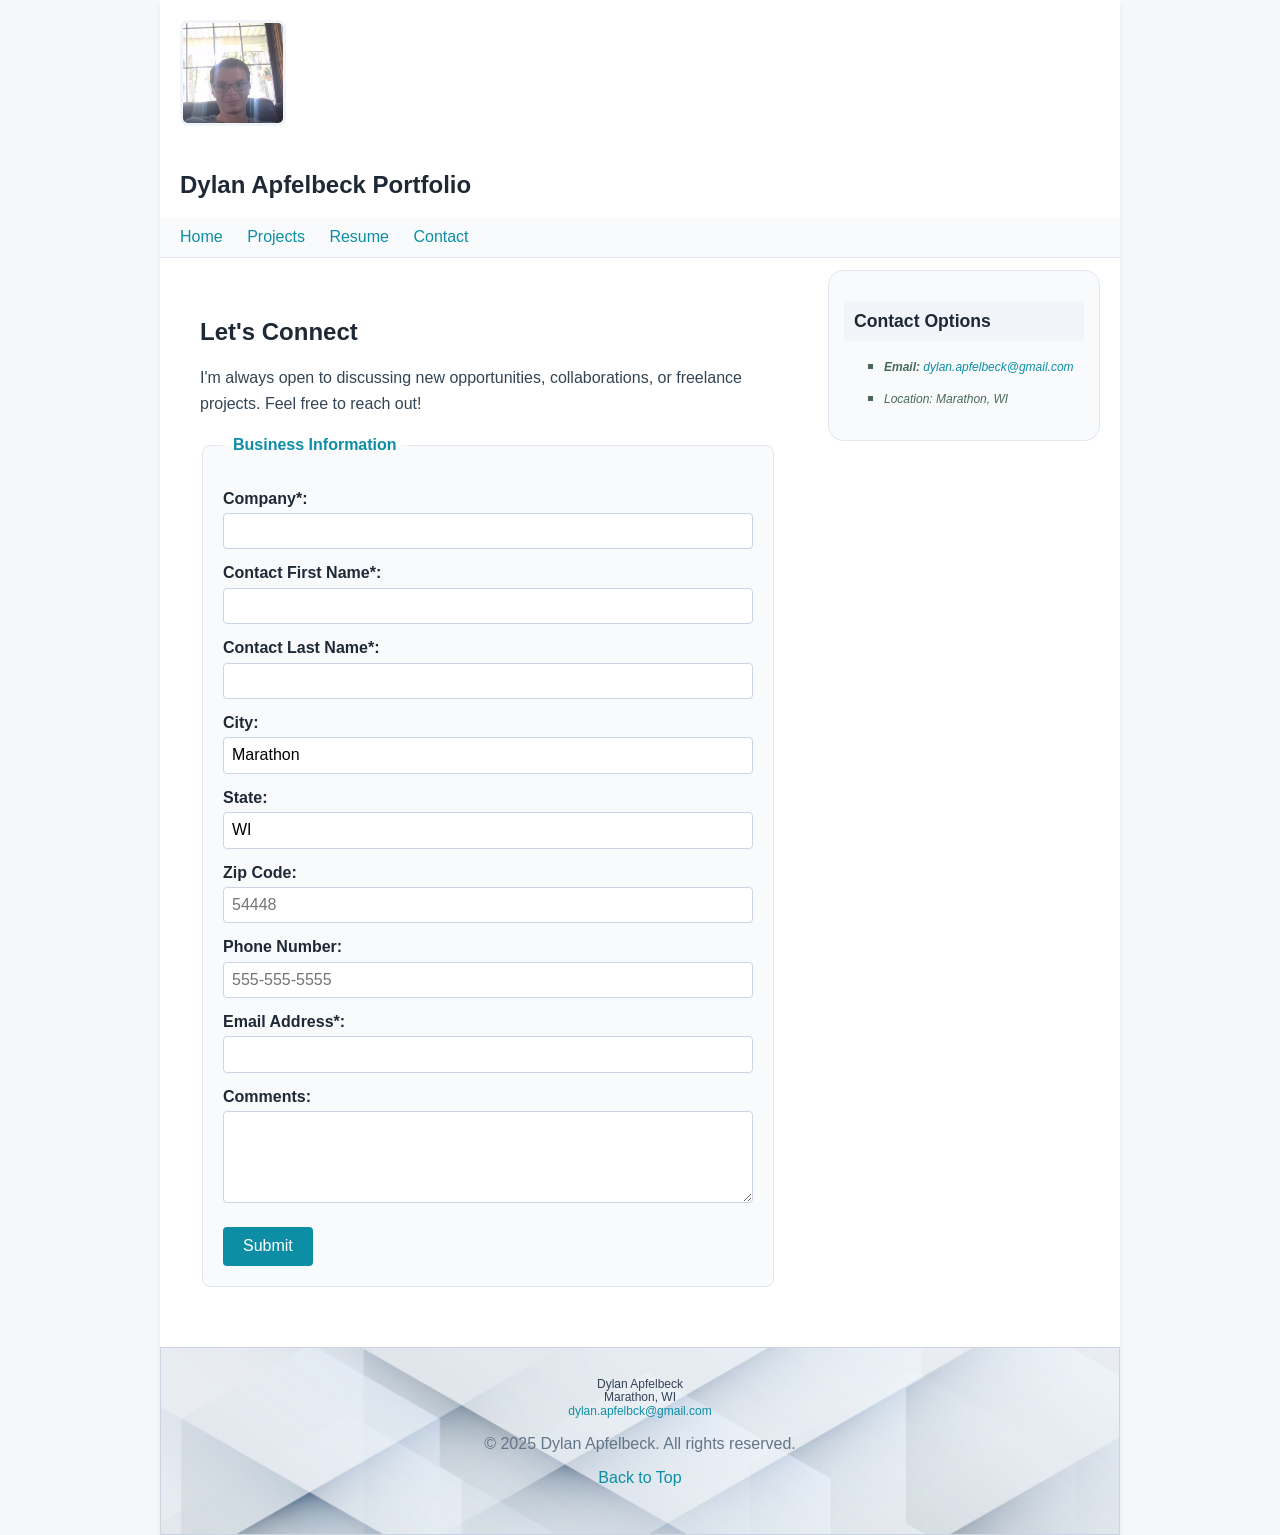
==== contact.html @ 886bfedc "Add files via upload" ====
<!DOCTYPE html>
<html lang="en">

<head>
    <!-- Dylan Apfelbeck | Portfolio Project | Home Page -->
    <meta charset="UTF-8">
    <meta name="keywords" content="Dylan Apfelbeck, contact, email, portfolio, software developer">
    <meta name="description" content="Contact Dylan Apfelbeck for collaboration, freelance projects, or questions.">
    <title>Portfolio - Dylan Apfelbeck | Contact</title>

    <link rel="stylesheet" href="normalize.css">
    <link rel="stylesheet" href="main.css">
</head>

<body id="top">
    <div id="wrap">
        <header>
            <a href="resume.html" title="View my Resume">
                <img src="profile.jpg" alt="Dylan Apfelbeck" class="profile-img">
            </a>
            <h1>Dylan Apfelbeck Portfolio</h1>
            <nav>
                <ul>
                    <li><a href="index.html" title="Home">Home</a></li>
                    <li><a href="projects.html" title="Projects">Projects</a></li>
                    <li><a href="resume.html" title="Resume">Resume</a></li>
                    <li><a href="contact.html" title="Contact">Contact</a></li>
                </ul>
            </nav>
        </header>

        <section>
            <h2>Let's Connect</h2>
            <article>
                <p>I'm always open to discussing new opportunities, collaborations, or freelance projects. Feel free to
                    reach out!</p>
                    <form action="#" method="post">
                        <fieldset>
                            <legend>Business Information</legend>
                            
                            <label for="company">Company*:</label>
                            <input type="text" id="company" name="company" required>

                            <label for="fname">Contact First Name*:</label>
                            <input type="text" id="fname" name="fname" required>

                            <label for="lname">Contact Last Name*:</label>
                            <input type="text" id="lname" name="lname" required>

                            <label for="city">City:</label>
                            <input type="text" id="city" name="city" value="Marathon">

                            <label for="state">State:</label>
                            <input type="text" id="state" name="state" value="WI">

                            <label for="zip">Zip Code:</label>
                            <input type="text" id="zip" name="zip" placeholder="54448">

                            <label for="phone">Phone Number:</label>
                            <input type="tel" id="phone" name="phone" placeholder="555-555-5555">

                            <label for="email">Email Address*:</label>
                            <input type="email" id="email" name="email" required>

                            <label for="comments">Comments:</label>
                            <textarea id="comments" name="comments" rows="4"></textarea>

                            <button type="submit" class="submit-btn">Submit</button>
                        </fieldset>
                    </form>
            </article>

            <aside>
                <h2>Contact Options</h2>
                <ul>
                    <li>
                        <p class="asideText"><strong>Email:</strong> <a
                                href="mailto:dylan.apfelbeck@gmail.com">dylan.apfelbeck@gmail.com</a></p>
                    </li>
                    <li>
                        <p class="asideText">Location: Marathon, WI</p>
                    </li>
                </ul>
            </aside>
        </section>
        <footer>
            <address>
                Dylan Apfelbeck <br>
                Marathon, WI <br>
                <a href="mailto:dylan.apfelbeck@gmail.com">dylan.apfelbck@gmail.com</a>
            </address>
            <p>&copy; 2025 Dylan Apfelbeck. All rights reserved.</p>
            <p><a href="#top">Back to Top</a></p>
        </footer>
    </div>
</body>

</html>
---- main.css ----
/* 
Dylan Apfelbeck 
Date Created: December 17, 2025 
*/

body {
    background-color: rgb(245, 247, 250);
    font-family: 'Segoe UI', Roboto, Helvetica, Arial, sans-serif;
    margin: 0;
    padding: 0;
    color: rgb(51, 65, 85);
}

#wrap {
    width: 960px;
    margin: 0 auto;
    background-color: rgb(255, 255, 255);
    position: relative;
    min-height: 100vh;
    box-shadow: 0 4px 6px -1px rgba(0, 0, 0, 0.1);
}

h1 {
    font-size: 1.5em;
    color: rgb(30, 41, 53);
    padding: 20px;
    margin: 0;
}

aside h2 {
    color: rgb(14, 142, 165);
    background-color: rgb(241, 245, 249);
    padding: 10px;
    border-radius: 4px;
    font-size: 1.1em;
}

section h2 {
    color: rgb(30, 41, 53);
}

section p {
    color: rgb(71, 105, 89);
    line-height: 1.6;
}

article p {
    color: rgb(51, 69, 85);
}

nav {
    width: 100%;
    background-color: rgb(248, 250, 252);
    border-bottom: 1px solid rgb(226, 232, 240);
    margin-bottom: 20px;
}

nav ul {
    list-style-type: none;
    padding: 10px 20px;
    margin: 0;
}

nav ul li {
    display: inline;
    margin-right: 20px;
}

a:link {
    color: rgb(14, 142, 165);
    text-decoration: none;
}

a:visited {
    color: rgb(14, 122, 160);
}

a:hover {
    color: rgb(56, 189, 248);
    text-decoration: underline;
}

a:active {
    color: rgb(0, 54, 97);
}

.asideText {
    font-size: .75em;
    font-style: italic;
    color: rgb(71, 105, 89);
}

aside {
    position: absolute;
    top: 270px;
    right: 20px;
    width: 240px;
    background-color: rgb(248, 250, 252);
    border: 1px solid rgb(226, 232, 240);
    border-radius: 15px;
    padding: 15px;
}

footer {
    clear: both;
    background-image: url('footer.jpg');

    background-size: cover;
    border: 1px solid rgb(203, 212, 225);

    padding: 30px;
    margin-top: 40px;
}

footer address {
    font-size: .75em;
    text-align: center;
    font-style: normal;
}

footer p {
    color: rgb(99, 117, 134);

    text-align: center;
}


section ul {
    list-style-type: square;
    color: rgb(71, 105, 89);
}


section.projects p {
    font-size: 1.2em;
    margin: 10px;
}

.project-item {
    clear: both; /* Ensures projects don't overlap due to floats */
    margin-bottom: 40px;
    overflow: auto; /* Contains the floated images */
}

.project-img {
    float: left;
    margin: 0 20px 10px 0;
    width: 200px;
    height: auto;
    border: 1px solid rgb(203, 212, 225);
    border-radius: 4px;
}
/* --- TABLE STYLES --- */
table.home {
    width: 100%;
    border: 1px solid rgb(203, 212, 225);
    border-collapse: collapse;

    margin: 20px 0;
}

table.home caption {
    padding: 10px;
    font-weight: bold;
    color: rgb(30, 41, 53);
}

table.home th {
    background-color: rgb(30, 41, 53);

    color: rgb(255, 255, 255);

    padding: 12px;
}

table.home td {
    padding: 12px;

    border: 1px solid rgb(226, 232, 240);
    color: rgb(51, 69, 85);

    font-size: 0.95em;
    background-color: rgb(255, 255, 255);
}


section {
    padding: 20px 40px;
    width: 60%;
}

header img.profile-img {
    margin: 20px;
    border: 3px solid rgb(241, 245, 249);
}

.profile-img {
    width: 100px;
    height: auto;
    margin: 10px;
    border-radius: 8px;
}


section.projects p {
    font-size: 1.2em;
    margin: 10px;
}

.project-item {
    clear: both;
    margin-bottom: 40px;
    overflow: auto; 
}

.project-img {
    float: left; 
    margin: 0 20px 10px 0;
    width: 250px;
    height: auto;
    border-radius: 8px;
    border: 1px solid rgb(226, 232, 240);
}
/* --- FORM STYLES --- */
form {
    margin-top: 20px;
}

fieldset {
    border: 1px solid rgb(226, 232, 240);
    border-radius: 8px;
    padding: 20px;
    background-color: rgb(248, 250, 252);
}

legend {
    font-weight: bold;
    color: rgb(14, 142, 165);
    padding: 0 10px;
}

label {
    display: block;
    margin-top: 15px;
    font-weight: 600;
    color: rgb(30, 41, 53);
}

input, textarea {
    width: 100%;
    padding: 8px;
    margin-top: 5px;
    border: 1px solid rgb(203, 212, 225);
    border-radius: 4px;
    box-sizing: border-box;
}

.submit-btn {
    margin-top: 20px;
    padding: 10px 20px;
    background-color: rgb(14, 142, 165);
    color: white;
    border: none;
    border-radius: 4px;
    cursor: pointer;
}

.submit-btn:hover {
    background-color: rgb(56, 189, 248);
}
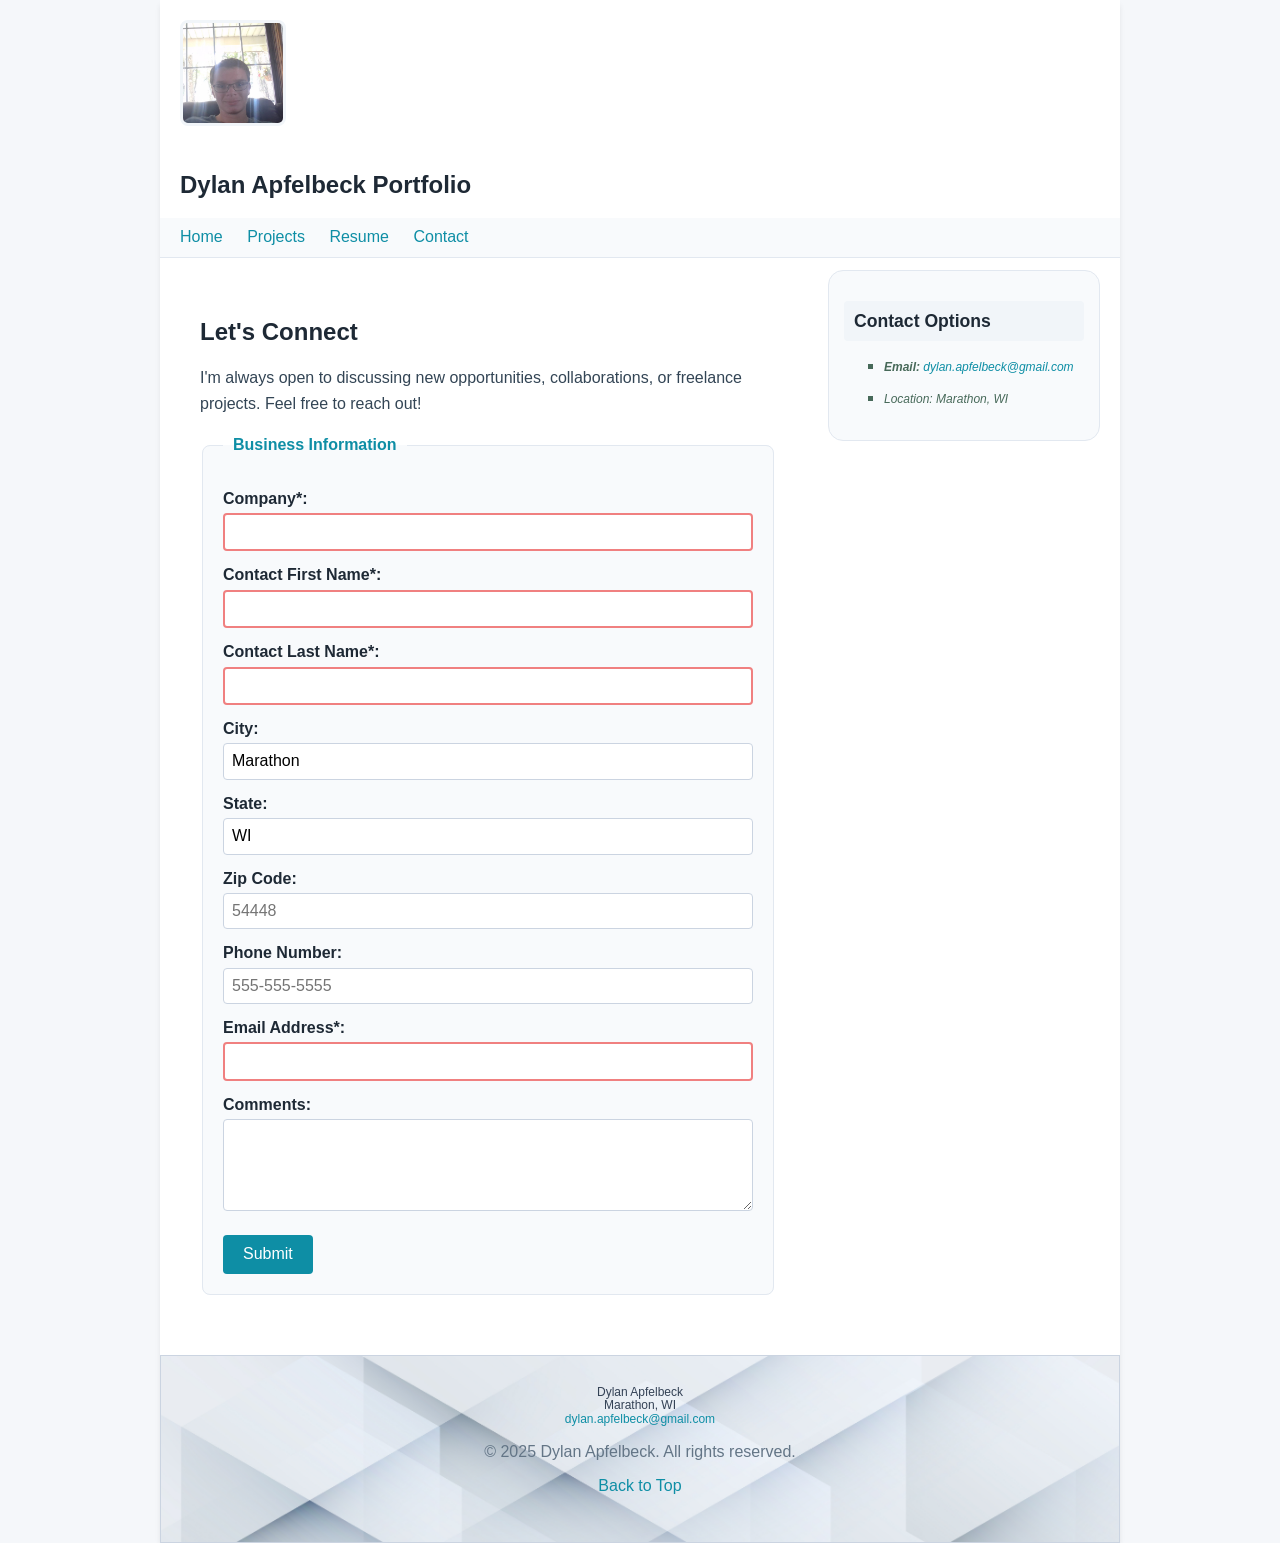
==== commit 827774d4: "Add files via upload" ====
--- a/contact.html
+++ b/contact.html
@@ -8,6 +8,7 @@
     <meta name="description" content="Contact Dylan Apfelbeck for collaboration, freelance projects, or questions.">
     <title>Portfolio - Dylan Apfelbeck | Contact</title>
 
+    <script src="contact.js"></script>
     <link rel="stylesheet" href="normalize.css">
     <link rel="stylesheet" href="main.css">
 </head>
@@ -34,7 +35,7 @@
             <article>
                 <p>I'm always open to discussing new opportunities, collaborations, or freelance projects. Feel free to
                     reach out!</p>
-                    <form action="#" method="post">
+                    <form action="#" method="post" novalidate>
                         <fieldset>
                             <legend>Business Information</legend>
                             
@@ -87,7 +88,7 @@
             <address>
                 Dylan Apfelbeck <br>
                 Marathon, WI <br>
-                <a href="mailto:dylan.apfelbeck@gmail.com">dylan.apfelbck@gmail.com</a>
+                <a href="mailto:dylan.apfelbeck@gmail.com">dylan.apfelbeck@gmail.com</a>
             </address>
             <p>&copy; 2025 Dylan Apfelbeck. All rights reserved.</p>
             <p><a href="#top">Back to Top</a></p>
--- a/main.css
+++ b/main.css
@@ -267,4 +267,41 @@
 
 .submit-btn:hover {
     background-color: rgb(56, 189, 248);
+}
+
+
+
+
+.search-container {
+    margin-bottom: 30px;
+}
+
+#project-search {
+    width: 100%;
+    padding: 12px;
+    border: 2px solid #0e8ea5;
+    border-radius: 5px;
+    font-size: 1rem;
+}
+
+.tag {
+    background: #e0f2f1;
+    color: #00796b;
+    padding: 4px 10px;
+    border-radius: 15px;
+    font-size: 0.8rem;
+    margin-right: 5px;
+    display: inline-block;
+    margin-top: 10px;
+}
+
+.error-msg {
+    display: block;
+    margin-top: 5px;
+    margin-bottom: 10px;
+    font-weight: bold;
+}
+
+input:invalid {
+    border: 2px solid lightcoral;
 }
